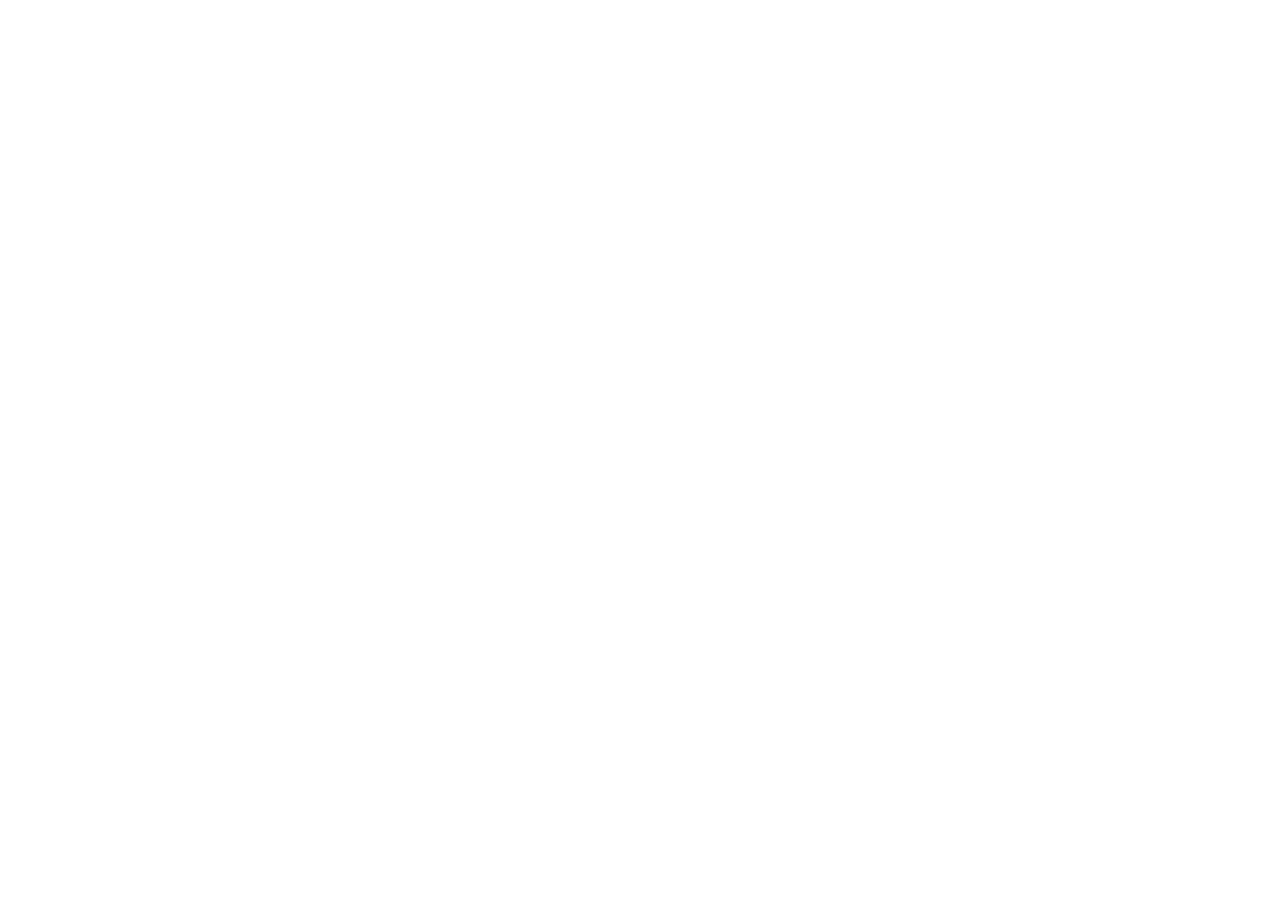
==== index.html @ 0a20b11d "Rename HTML file to 'index.html'." ====
<!DOCTYPE html>
<html lang="en">
<head>
  <meta charset="UTF-8">
  <meta http-equiv="X-UA-Compatible" content="IE=edge">
  <meta name="viewport" content="width=device-width, initial-scale=1.0">
  <title>Rock Paper Scissors</title>
</head>
<body>

  <script src="/rpsCode.js">
    // JS code here
  </script>
  
</body>
</html>
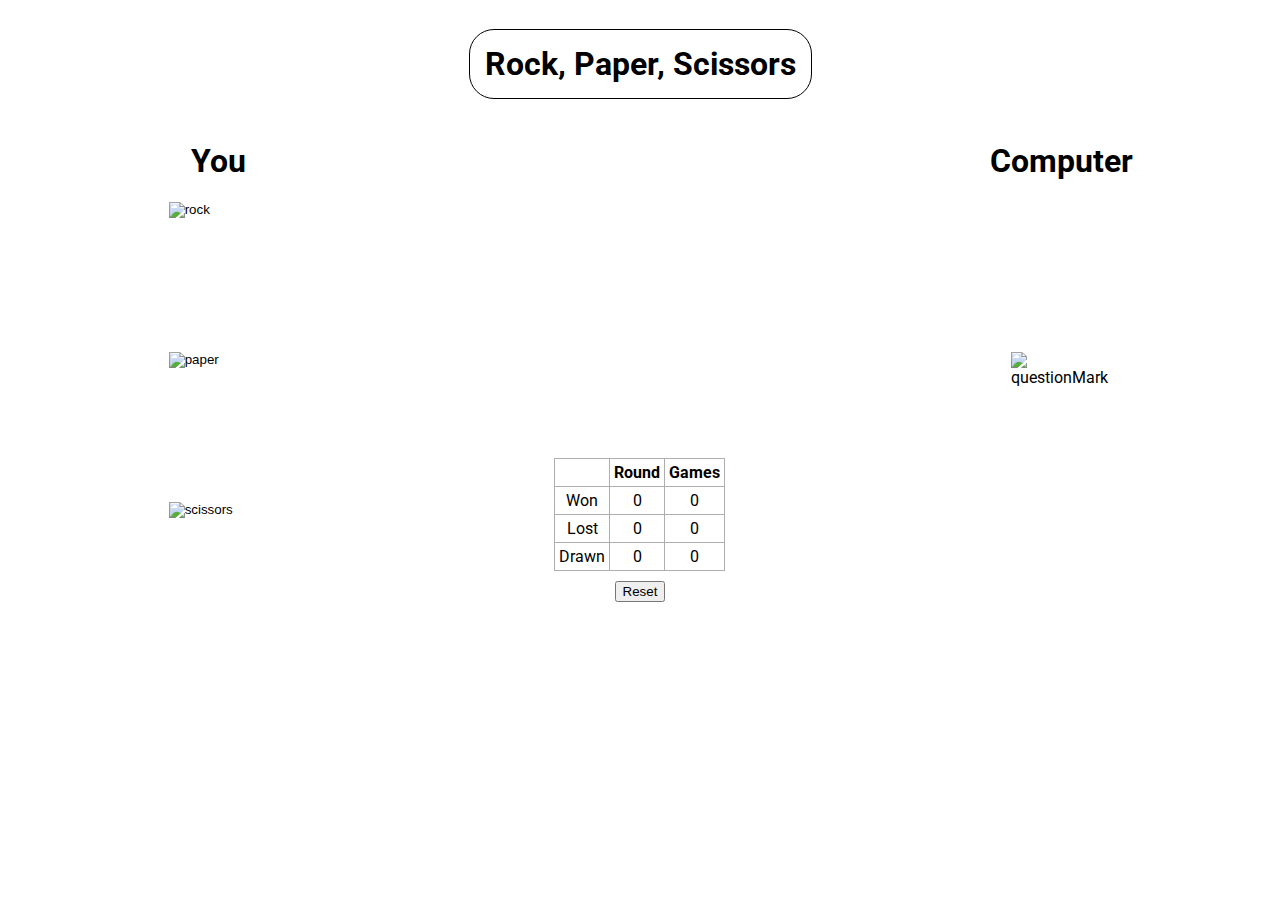
==== commit bd711add: "Styled page" ====
--- a/index.html
+++ b/index.html
@@ -4,13 +4,86 @@
   <meta charset="UTF-8">
   <meta http-equiv="X-UA-Compatible" content="IE=edge">
   <meta name="viewport" content="width=device-width, initial-scale=1.0">
+  <link rel="stylesheet" href="style.css">
+
+  <link rel="preconnect" href="https://fonts.googleapis.com">
+  <link rel="preconnect" href="https://fonts.gstatic.com" crossorigin>
+  <link href="https://fonts.googleapis.com/css2?family=Roboto&display=swap" rel="stylesheet">
   <title>Rock Paper Scissors</title>
 </head>
 <body>
 
-  <script src="/rpsCode.js">
-    // JS code here
-  </script>
+  <div class="container">
+
+    <div class="header">
+      <h1 id="title">Rock, Paper, Scissors</h1>
+
+    </div>
+
+    </div>
+
+
+    <div class="headers">
+      <div class="aHeader"><h1>You</h1></div>
+      <div class="aHeader"></div>
+      <div class="aHeader"><h1>Computer</h1></div>
+    </div>
+    <div class="arena">
+      <div class="user">
+        <input type="image" class="selectionBtns" id="rock" src="/images/rock.png" alt="rock"></input>
+        <input type="image" class="selectionBtns" id="paper" src="/images/paper.png" alt="paper"></input>
+        <input type="image" class="selectionBtns" id="scissors" src="/images/scissors.png" alt="scissors"></input>
+      </div>
+      <div class="scores">
+        <div id="playOutcome" class="gameresult"></div>
+        
+        <div class="scoreArea">
+          <div id="scoreboard">
+            <table>
+              <tr>
+                <th></th>
+                <th>Round</th>
+                <th>Games</th>
+              </tr>
+              <tr>
+                <td>Won</td>
+                <td id="rWins">0</td>
+                <td id ="gWins">0</td>
+              </tr>
+              <tr>
+                <td>Lost</td>
+                <td id="rLost">0</td>
+                <td id="gLost">0</td>
+              </tr>
+              <tr>
+                <td>Drawn</td>
+                <td id="rDrawn">0</td>
+                <td>0</td>
+              </tr>
+            </table>
+          </div>
+          <div>
+            <button id="resetBtn" onclick="reset()">Reset</button>
+          </div>
+      </div>
+      </div>
+      <div id="computerChoice" class="computer">
+        <div id="computerIcon">
+          <img src="/images/question.png" alt="questionMark" width="100px" height="100px">
+        </div>
+      </div>
+    </div>
+    </div>
+    <div>
+      
+    </div>
+    
+  
+  </div>
+
+  <!-- Script here -->
+
+  <script src="/rpsCode.js"></script>
   
 </body>
-</html>+</html> --- a/style.css
+++ b/style.css
@@ -0,0 +1,114 @@
+
+
+div {
+  font-family: 'Roboto', sans-serif;
+}
+
+.container {
+  display: flex;
+  flex-flow: column nowrap;
+}
+
+.header {
+  display: flex;
+  justify-content: center;
+}
+
+#title {
+  padding: 15px;
+  border: 1px solid black;
+  border-radius: 25px;
+  
+}
+
+.headers {
+  display:grid;
+  grid-auto-flow: column;
+  grid-auto-columns: 1fr;
+}
+
+.aHeader {
+  display:flex;
+  justify-content: center;
+}
+
+.arena {
+  display:grid;
+  grid-auto-flow: column;
+  grid-auto-columns: 1fr;
+}
+
+.user {
+  display: flex;
+  flex-direction: column;
+  align-items: center;
+  gap: 50px;
+}
+
+.selectionBtns {
+  height: 100px;
+  width:100px;
+  transition-property: all;
+  transition-duration: 0.3s;
+}
+
+.selectionBtns:hover {
+  transform: scale(1.15);
+}
+
+.scores {
+  display: flex;
+  flex-flow: column nowrap;
+  justify-content: space-evenly;
+  align-items: stretch;
+}
+
+.scoreArea {
+  display: flex;
+  flex-flow: column nowrap;
+  justify-content: space-evenly;
+  align-items: center;
+
+}
+
+.gameresult {
+  font-size: 22px;
+  font-weight: ;
+  display: flex;
+  flex: 1 1 auto;
+  align-items: center;
+  justify-content: center;
+}
+
+#scoreboard {
+  display:flex;
+  align-items: center;
+  justify-content: center;
+  text-align: center;
+}
+
+table {
+  width:100%;
+  border-collapse: collapse;
+}
+
+th, td {
+  padding: 4px;
+  border: 1px solid rgb(175, 174, 174);
+
+}
+
+#resetBtn {
+  margin-top: 10px;
+}
+
+.computer {
+  display: flex;
+  align-items: center;
+  justify-content: center;
+}
+
+#computerIcon {
+  height: 100px;
+  width: 100px;
+}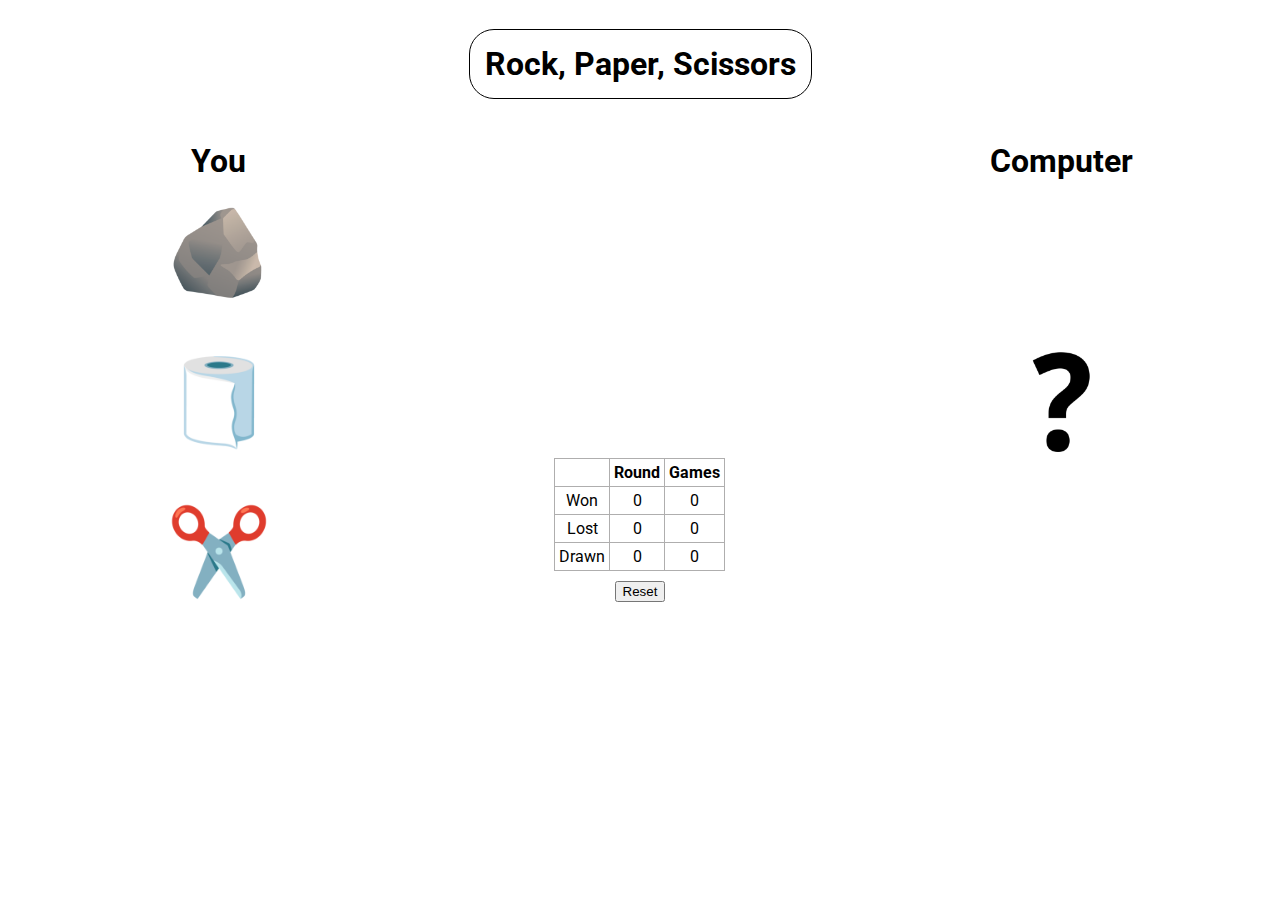
==== commit 542d51c5: "Fix JS path" ====
--- a/index.html
+++ b/index.html
@@ -30,9 +30,9 @@
     </div>
     <div class="arena">
       <div class="user">
-        <input type="image" class="selectionBtns" id="rock" src="/images/rock.png" alt="rock"></input>
-        <input type="image" class="selectionBtns" id="paper" src="/images/paper.png" alt="paper"></input>
-        <input type="image" class="selectionBtns" id="scissors" src="/images/scissors.png" alt="scissors"></input>
+        <input type="image" class="selectionBtns" id="rock" src="Images/rock.png" alt="rock"></input>
+        <input type="image" class="selectionBtns" id="paper" src="Images/paper.png" alt="paper"></input>
+        <input type="image" class="selectionBtns" id="scissors" src="Images/scissors.png" alt="scissors"></input>
       </div>
       <div class="scores">
         <div id="playOutcome" class="gameresult"></div>
@@ -69,7 +69,7 @@
       </div>
       <div id="computerChoice" class="computer">
         <div id="computerIcon">
-          <img src="/images/question.png" alt="questionMark" width="100px" height="100px">
+          <img src="Images/question.png" alt="questionMark" width="100px" height="100px">
         </div>
       </div>
     </div>
@@ -83,7 +83,7 @@
 
   <!-- Script here -->
 
-  <script src="/rpsCode.js"></script>
+  <script src="rpsCode.js"></script>
   
 </body>
 </html> 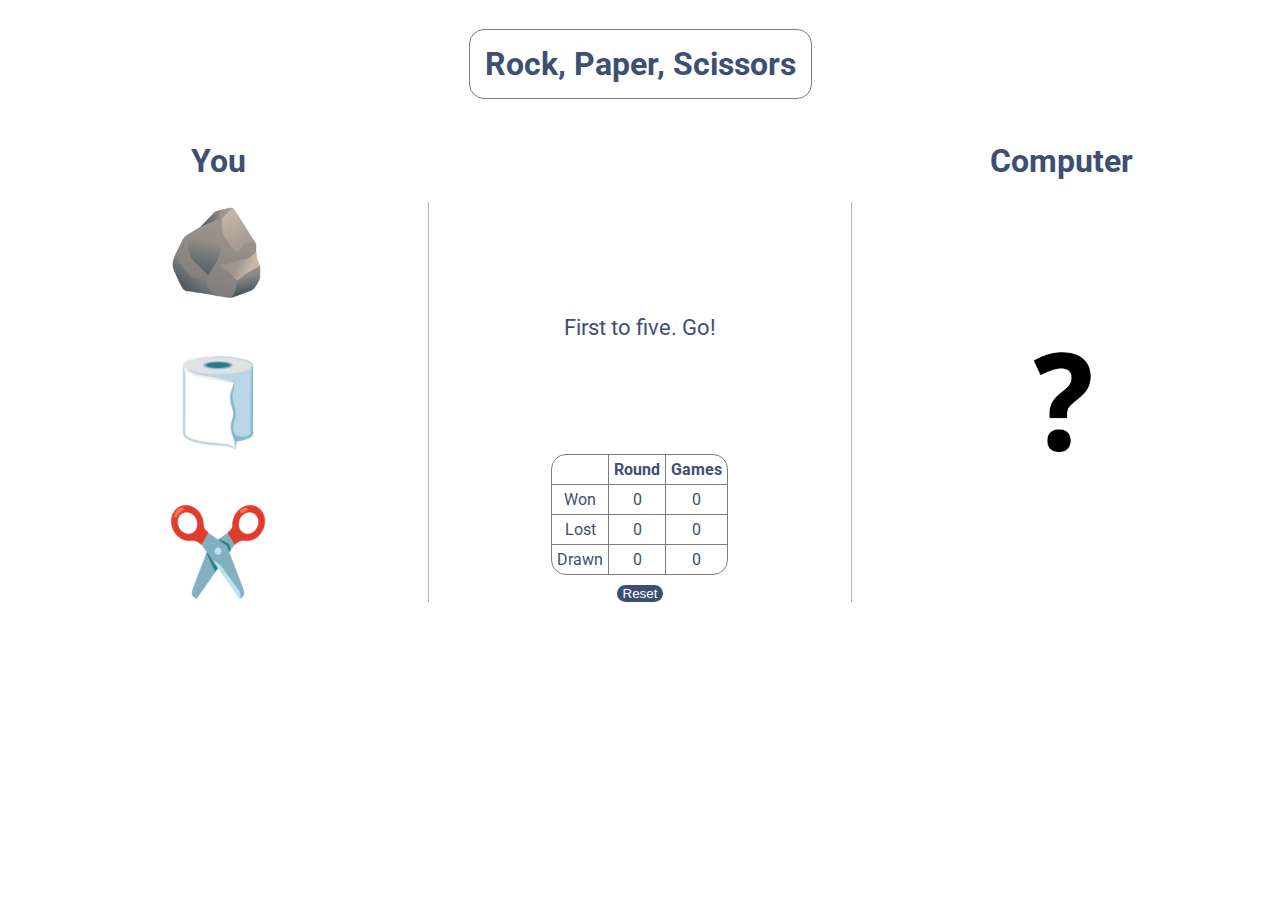
==== commit b49bcfb5: "Finish UI and tidy code" ====
--- a/index.html
+++ b/index.html
@@ -5,28 +5,21 @@
   <meta http-equiv="X-UA-Compatible" content="IE=edge">
   <meta name="viewport" content="width=device-width, initial-scale=1.0">
   <link rel="stylesheet" href="style.css">
-
   <link rel="preconnect" href="https://fonts.googleapis.com">
   <link rel="preconnect" href="https://fonts.gstatic.com" crossorigin>
   <link href="https://fonts.googleapis.com/css2?family=Roboto&display=swap" rel="stylesheet">
   <title>Rock Paper Scissors</title>
 </head>
+
 <body>
-
   <div class="container">
-
     <div class="header">
       <h1 id="title">Rock, Paper, Scissors</h1>
-
     </div>
-
-    </div>
-
-
     <div class="headers">
-      <div class="aHeader"><h1>You</h1></div>
-      <div class="aHeader"></div>
-      <div class="aHeader"><h1>Computer</h1></div>
+      <div class="header"><h1>You</h1></div>
+      <div class="header"></div>
+      <div class="header"><h1>Computer</h1></div>
     </div>
     <div class="arena">
       <div class="user">
@@ -35,32 +28,33 @@
         <input type="image" class="selectionBtns" id="scissors" src="Images/scissors.png" alt="scissors"></input>
       </div>
       <div class="scores">
-        <div id="playOutcome" class="gameresult"></div>
-        
-        <div class="scoreArea">
+        <div id="playOutcome" class="gameresult">First to five. Go!</div>
+        <div class="scores scoreArea">
           <div id="scoreboard">
-            <table>
-              <tr>
-                <th></th>
-                <th>Round</th>
-                <th>Games</th>
-              </tr>
-              <tr>
-                <td>Won</td>
-                <td id="rWins">0</td>
-                <td id ="gWins">0</td>
-              </tr>
-              <tr>
-                <td>Lost</td>
-                <td id="rLost">0</td>
-                <td id="gLost">0</td>
-              </tr>
-              <tr>
-                <td>Drawn</td>
-                <td id="rDrawn">0</td>
-                <td>0</td>
-              </tr>
-            </table>
+            <div class="tableWrapper">
+              <table>
+                <tr>
+                  <th></th>
+                  <th>Round</th>
+                  <th>Games</th>
+                </tr>
+                <tr>
+                  <td>Won</td>
+                  <td id="rWins">0</td>
+                  <td id ="gWins">0</td>
+                </tr>
+                <tr>
+                  <td>Lost</td>
+                  <td id="rLost">0</td>
+                  <td id="gLost">0</td>
+                </tr>
+                <tr>
+                  <td>Drawn</td>
+                  <td id="rDrawn">0</td>
+                  <td>0</td>
+                </tr>
+              </table>
+            </div>
           </div>
           <div>
             <button id="resetBtn" onclick="reset()">Reset</button>
@@ -74,15 +68,8 @@
       </div>
     </div>
     </div>
-    <div>
-      
-    </div>
-    
-  
-  </div>
 
   <!-- Script here -->
-
   <script src="rpsCode.js"></script>
   
 </body>
--- a/style.css
+++ b/style.css
@@ -1,7 +1,7 @@
-
-
-div {
+body {
+  background-color: white;
   font-family: 'Roboto', sans-serif;
+  color: #3d5073;
 }
 
 .container {
@@ -16,23 +16,11 @@
 
 #title {
   padding: 15px;
-  border: 1px solid black;
-  border-radius: 25px;
-  
+  border: 1px solid #7b7b7b;
+  border-radius: 15px;
 }
 
-.headers {
-  display:grid;
-  grid-auto-flow: column;
-  grid-auto-columns: 1fr;
-}
-
-.aHeader {
-  display:flex;
-  justify-content: center;
-}
-
-.arena {
+.headers, .arena {
   display:grid;
   grid-auto-flow: column;
   grid-auto-columns: 1fr;
@@ -43,6 +31,7 @@
   flex-direction: column;
   align-items: center;
   gap: 50px;
+  border-right: 1px solid rgb(184, 184, 184)
 }
 
 .selectionBtns {
@@ -56,6 +45,11 @@
   transform: scale(1.15);
 }
 
+#computerIcon {
+  height: 100px;
+  width: 100px;
+}
+
 .scores {
   display: flex;
   flex-flow: column nowrap;
@@ -64,16 +58,11 @@
 }
 
 .scoreArea {
-  display: flex;
-  flex-flow: column nowrap;
-  justify-content: space-evenly;
   align-items: center;
-
 }
 
 .gameresult {
   font-size: 22px;
-  font-weight: ;
   display: flex;
   flex: 1 1 auto;
   align-items: center;
@@ -87,28 +76,41 @@
   text-align: center;
 }
 
+.tableWrapper {
+  overflow: auto;
+  border-radius: 15px;
+  border: 1px solid #7b7b7b;
+}
+
 table {
   width:100%;
   border-collapse: collapse;
+  border-style: hidden;
 }
 
 th, td {
-  padding: 4px;
-  border: 1px solid rgb(175, 174, 174);
-
+  padding: 5px;
+  border: 1px solid #7b7b7b;
 }
 
 #resetBtn {
   margin-top: 10px;
+  color:white;
+  background-color: #3d5073;
+  border-radius:15px;
+  border: none;
+  transition-property: all;
+  transition-duration: 0.2s
+}
+
+#resetBtn:hover {
+  transform: scale(1.25);
 }
 
 .computer {
   display: flex;
   align-items: center;
   justify-content: center;
+  border-left: 1px solid rgb(184, 184, 184)
 }
 
-#computerIcon {
-  height: 100px;
-  width: 100px;
-}